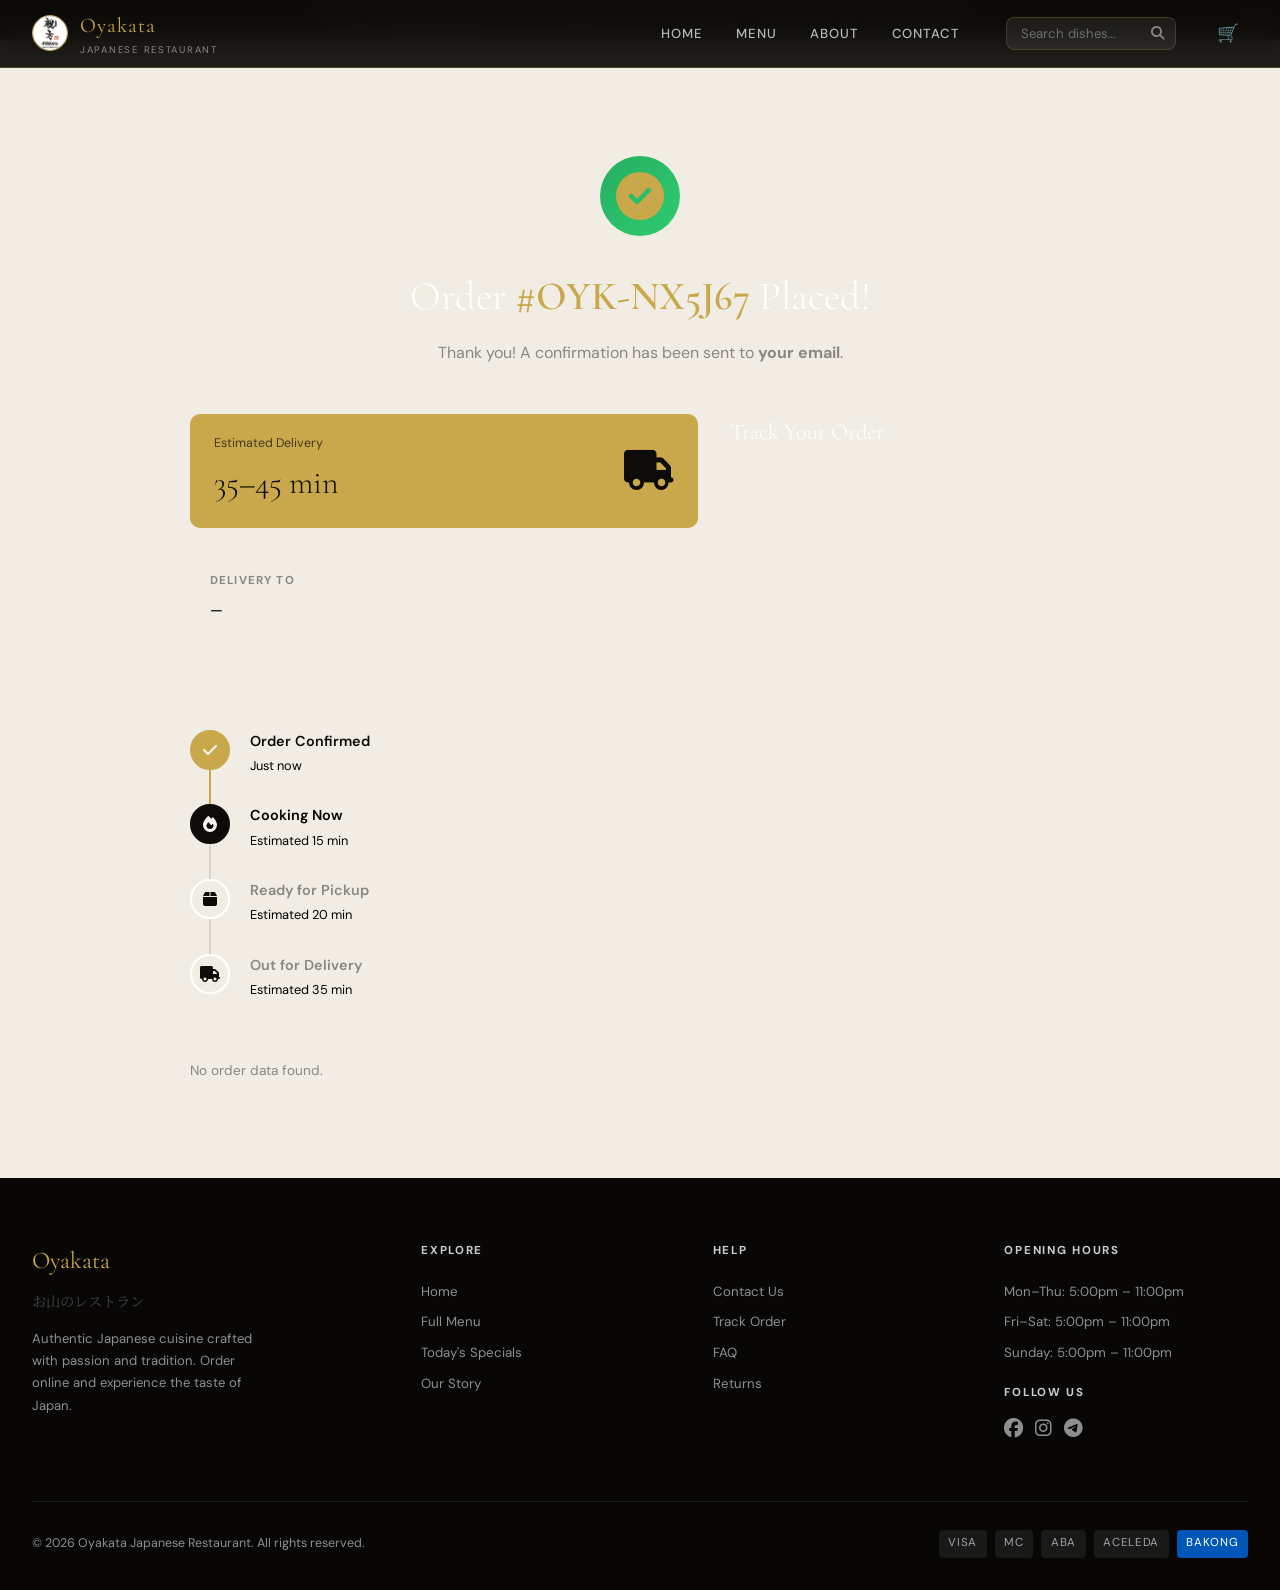
==== confirmation.html @ 1a87f3b5 "Add files via upload" ====
<!DOCTYPE html>
<html lang="en">
<head>
  <meta charset="UTF-8">
  <meta name="viewport" content="width=device-width, initial-scale=1.0">
  <title>Order Confirmed — Oyakata</title>
  <link rel="stylesheet" href="style.css">
  <link rel="stylesheet" href="https://cdnjs.cloudflare.com/ajax/libs/font-awesome/6.5.2/css/all.min.css" integrity="sha512-SnH5WK+bZxgPHs44uWIX+LLJAJ9/2PkPKZ5QiAj6Ta86w+fsb2TkcmfRyVX3pBnMFcV7oQPJkl9QevSCWr3W6A==" crossorigin="anonymous" referrerpolicy="no-referrer" />
  <style>
    .summary-title { font-family: var(--font-disp);color:black; font-size: 1.2rem; font-weight: 400; margin-bottom: 1.25rem; }
    .summary-item { display: flex; color:black; justify-content: space-between; font-size: 0.87rem; margin-bottom: 0.6rem; }
    .summary-divider { border: none; border-top: 1px solid rgba(0,0,0,0.07); margin: 0.75rem 0; }
    .summary-row { display: flex; justify-content: space-between; font-size: 0.85rem; color: var(--mist); margin-bottom: 0.4rem; }
    .summary-total { display: flex; justify-content: space-between; font-size: 1rem; font-weight: 700; color: var(--ink); padding-top: 0.55rem; border-top: 1px solid rgba(0,0,0,0.07); margin-top: 0.4rem; }
    #order-items .order-summary { background: #fff; border-radius: var(--radius); border: 1px solid rgba(0,0,0,0.07); padding: 1.75rem; }
    .confirmation-page {
      padding: calc(var(--nav-h) + 3rem) 0 6rem;
      min-height: 100vh;
      background: var(--cream);
    }
    .tracking-steps {
      display: flex; flex-direction: column; gap: 0;
      margin: 2rem 0;
    }
    .track-step {
      display: flex; align-items: flex-start; gap: 1.25rem;
      padding-bottom: 1.75rem;
      position: relative;
    }
    .track-step:not(:last-child)::before {
      content: '';
      position: absolute; left: 19px; top: 40px;
      width: 2px; height: calc(100% - 20px);
      background: rgba(0,0,0,0.1);
    }
    .track-step.done::before { background: var(--gold); }
    .track-dot {
      width: 40px; height: 40px; flex-shrink: 0;
      border-radius: 50%;
      background: var(--cream);
      border: 2px solid rgb(255, 255, 255);
      display: flex; align-items: center; justify-content: center;
      font-size: 1rem;
      position: relative; z-index: 1;
    }
    .track-step.done .track-dot { background: var(--gold); border-color: var(--gold); }
    .track-step.active .track-dot { background: var(--ink); border-color: var(--ink); animation: trackPulse 1.5s ease-in-out infinite; }
    @keyframes trackPulse { 0%,100%{ box-shadow:0 0 0 0 rgba(13,11,8,0.3)} 50%{box-shadow:0 0 0 10px rgba(13,11,8,0)} }
    .track-info h4 { font-size: 0.9rem; color:black; font-weight: 600; margin-bottom: 0.2rem; }
    .track-info p { font-size: 0.8rem; color: black; }
    .track-step.done .track-info h4 { color: var(--ink); }
    .track-step:not(.done):not(.active) .track-info h4 { color: var(--mist); }
    .eta-bar {
      background: var(--gold);
      color: var(--ink);
      border-radius: 10px;
      padding: 1.25rem 1.5rem;
      display: flex; align-items: center; justify-content: space-between;
      margin-bottom: 1.5rem;
      font-weight: 600;
    }
    .eta-label { font-size: 0.78rem; opacity: 0.7; font-weight: 400; display: block; margin-bottom: 0.2rem; }
    .eta-time { font-family: var(--font-disp); font-size: 2rem; font-weight: 300; }
    .eta-icon { font-size: 2.5rem; }

    .confirmation-layout { display: grid; grid-template-columns: 1fr 360px; gap: 2rem; align-items: start; max-width: 900px; margin: 0 auto; }
    @media(max-width:768px){ .confirmation-layout{ grid-template-columns:1fr; } }
  </style>
</head>
<body class="page-enter">
<div id="cart-slot"></div>
<div class="page-wrapper">
<div id="alert-slot"></div>
<div id="nav-slot"></div>

<main class="confirmation-page">
  <div class="container">
    <div style="max-width:900px;margin:0 auto">
      
      <div style="text-align:center;margin-bottom:3rem">
        <div class="confirm-icon"><i class="fa-solid fa-check-circle" style="color: var(--gold); font-size: 3rem;"></i></div>
        <h1 class="confirm-title">Order <span class="confirm-num" id="order-num">#OYK-XXXXXX</span> Placed!</h1>
        <p style="color:var(--mist);max-width:420px;margin:.75rem auto 0">Thank you! A confirmation has been sent to <strong id="order-email">your email</strong>.</p>
      </div>

      <div class="confirmation-layout">
        
        <div>
          
          <div class="eta-bar">
            <div>
              <span class="eta-label">Estimated Delivery</span>
              <div class="eta-time" id="eta-time">35–45 min</div>
            </div>
            <div class="eta-icon"><i class="fa-solid fa-truck" style="color: var(--ink);"></i></div>
          </div>


            <div class="confirm-box" style="color:black; margin-bottom:1.5rem">
              <h5>Delivery To</h5>
              <p id="conf-name">Loading…</p>
            </div>
          </div>

          
          <h3 style="font-family:var(--font-disp);font-size:1.4rem;font-weight:300;margin-bottom:1rem">Track Your Order</h3>
          <div class="tracking-steps">
            <div class="track-step done">
              <div class="track-dot"><i class="fa-solid fa-check" style="color: var(--paper);"></i></div>
              <div class="track-info">
                <h4>Order Confirmed</h4>
                <p>Just now</p>
              </div>
            </div>
            <div class="track-step active">
              <div class="track-dot"><i class="fa-solid fa-fire" style="color: var(--paper);"></i></div>
              <div class="track-info">
                <h4>Cooking Now</h4>
                <p>Estimated 15 min</p>
              </div>
            </div>
            <div class="track-step">
              <div class="track-dot"><i class="fa-solid fa-box" style="color: var(--ink);"></i></div>
              <div class="track-info">
                <h4>Ready for Pickup</h4>
                <p>Estimated 20 min</p>
              </div>
            </div>
            <div class="track-step">
              <div class="track-dot"><i class="fa-solid fa-truck" style="color: var(--ink);"></i></div>
              <div class="track-info">
                <h4>Out for Delivery</h4>
                <p>Estimated 35 min</p>
              </div>
            </div>
          </div>
        </div>

        
        <div id="order-items"></div>
      </div>
    </div>
  </div>
</main>

<div id="footer-slot"></div>

<script src="layout.js"></script>
<script src="app.js"></script>
<script>
  document.getElementById('alert-slot').innerHTML = renderAlert();
  document.getElementById('nav-slot').innerHTML = renderNav();
  document.getElementById('cart-slot').innerHTML = renderCart();
  document.getElementById('footer-slot').innerHTML = renderFooter();

  // FIX: read real order data from sessionStorage (set by checkout.html)
  const orderData = JSON.parse(sessionStorage.getItem('oyakata_order') || 'null');

  if (orderData) {
    document.getElementById('order-num').textContent = '#' + orderData.id;
    document.getElementById('conf-name').textContent = orderData.name;
    if (orderData.email) {
      document.getElementById('order-email').textContent = orderData.email;
    }
    if (orderData.type === 'pickup') {
      document.getElementById('eta-time').textContent = '20 min';
      const etaIcon = document.querySelector('.eta-icon i');
      if (etaIcon) { etaIcon.className = 'fa-solid fa-bag-shopping'; }
    }

    const cart = orderData.items || [];
    let subtotal = cart.reduce((s, i) => s + i.price * i.qty, 0);
    const tax = subtotal * 0.08;
    const delivery = orderData.type === 'pickup' ? 0 : (subtotal >= 30 ? 0 : 3.99);
    const total = subtotal + tax + delivery;

    document.getElementById('order-items').innerHTML = `
      <div class="order-summary">
        <div class="summary-title">Order Summary</div>
        ${cart.map(item => `
          <div class="summary-item">
            <div>${item.name} <span style="color:var(--mist)">×${item.qty}</span></div>
            <div>$${(item.price * item.qty).toFixed(2)}</div>
          </div>`).join('')}
        <hr class="summary-divider">
        <div class="summary-row"><span>Subtotal</span><span>$${subtotal.toFixed(2)}</span></div>
        <div class="summary-row"><span>Tax (8%)</span><span>$${tax.toFixed(2)}</span></div>
        <div class="summary-row"><span>Delivery</span><span>${delivery === 0 ? '<span style="color:#27ae60">Free</span>' : '$' + delivery.toFixed(2)}</span></div>
        <div class="summary-total"><span>Total</span><span>$${total.toFixed(2)}</span></div>
      </div>
    `;
    
    showToast('Purchase completed! 🎉 Thank you!');
  } else {
    // Fallback if arriving directly without placing an order
    document.getElementById('order-num').textContent = '#OYK-' + Math.random().toString(36).substr(2,6).toUpperCase();
    document.getElementById('conf-name').textContent = '—';
    document.getElementById('order-items').innerHTML = '<p style="color:var(--mist);font-size:.85rem">No order data found.</p>';
  }

  // Tracking animation
  const steps = document.querySelectorAll('.track-step');
  let currentStep = 1;
  const progress = setInterval(() => {
    if (currentStep < steps.length) {
      steps[currentStep - 1].classList.remove('active');
      steps[currentStep - 1].classList.add('done');
      if (steps[currentStep]) steps[currentStep].classList.add('active');
      currentStep++;
    } else {
      clearInterval(progress);
    }
  }, 5000);
</script>
</div>
</body>
</html>
---- style.css ----
@import url('https://fonts.googleapis.com/css2?family=Cormorant+Garamond:ital,wght@0,300;0,400;0,600;1,300;1,400&family=DM+Sans:wght@300;400;500;600&family=Noto+Serif+JP:wght@300;400&display=swap');
:root {
  --ink: #0d0b08;
  --paper: #faf7f2;
  --cream: #f2ede4;
  --gold: #c9a84c;
  --gold-lt: #e8d49a;
  --red: #c0392b;
  --red-dk: #8b1a12;
  --mist: #8a8680;
  --border: rgba(201, 168, 76, 0.25);
  --shadow: 0 8px 40px rgba(13, 11, 8, 0.14);
  --shadow-lg: 0 24px 64px rgba(13, 11, 8, 0.22);
  --radius: 12px;
  --nav-h: 68px;
  --font-disp: 'Cormorant Garamond', serif;
  --font-body: 'DM Sans', sans-serif;
  --font-jp: 'Noto Serif JP', serif;
  --ease: cubic-bezier(0.4, 0, 0.2, 1);
  --ease-out: cubic-bezier(0, 0, 0.2, 1);
}


*,
*::before,
*::after {
  box-sizing: border-box;
  margin: 0;
  padding: 0;
}

html {
  scroll-behavior: smooth;
  margin: 0;
  padding: 0;
}


body {
  font-family: var(--font-body);
  background: #ffff;
  color: white;
  line-height: 1.6;
  -webkit-font-smoothing: antialiased;
}

/* Overflow-x is controlled by a wrapper div instead of html/body,
   because overflow-x: hidden on html or body breaks position:fixed —
   fixed elements become anchored to the scroll container, not the viewport. */
.page-wrapper {
  overflow-x: hidden;
}

img {
  display: block;
  max-width: 100%;
}

a {
  text-decoration: none;
  color: inherit;
}

button {
  cursor: pointer;
  font-family: var(--font-body);
  border: none;
  background: none;
}

input,
select,
textarea {
  font-family: var(--font-body);
}

ul {
  list-style: none;
}


/* page-enter is kept on <body> for class-name compatibility but the animation
   must NOT run on body itself — transform on body makes it the containing block
   for position:fixed elements, anchoring them to the page instead of the viewport.
   The fade-in is applied to .page-wrapper (a child of body) instead. */
.page-enter > .page-wrapper {
  animation: pageFadeIn 0.45s var(--ease-out) both;
}

@keyframes pageFadeIn {
  from {
    opacity: 0;
    transform: translateY(18px);
  }

  to {
    opacity: 1;
    transform: none;
  }
}


.nav {
  position: fixed;
  top: 0 !important;   
  left: 0;
  right: 0;
  margin-top: 0;       
  height: var(--nav-h);
  background: rgba(13, 11, 8, 0.92);
  backdrop-filter: blur(12px);
  -webkit-backdrop-filter: blur(12px);
  border-bottom: 1px solid var(--border);
  z-index: 1000;
  display: flex;
  align-items: center;
}


.nav-inner {
  width: 100%;
  max-width: 1280px;
  margin: 0 auto;
  padding: 0 2rem;
  display: flex;
  align-items: center;
  gap: 2rem;
}

.nav-logo {
  display: flex;
  align-items: center;
  gap: 0.75rem;
  flex-shrink: 0;
}

.nav-logo img {
  height: 36px;
  width: 36px;
  object-fit: cover;
  border-radius: 50%;
  border: 1px solid var(--gold);
}

.nav-logo-text {
  font-family: var(--font-disp);
  font-size: 1.3rem;
  color: var(--gold);
  letter-spacing: 0.05em;
}

.nav-logo-sub {
  font-size: 0.6rem;
  color: var(--mist);
  letter-spacing: 0.18em;
  text-transform: uppercase;
  display: block;
}

.nav-links {
  display: flex;
  align-items: center;
  gap: 0.25rem;
  margin-left: auto;
}

.nav-link {
  padding: 0.5rem 0.9rem;
  color: rgba(255, 255, 255, 0.7);
  font-size: 0.82rem;
  letter-spacing: 0.08em;
  text-transform: uppercase;
  font-weight: 500;
  border-radius: 6px;
  transition: color 0.2s, background 0.2s;
  position: relative;
}

.nav-link:hover,
.nav-link.active {
  color: var(--gold);
  background: rgba(201, 168, 76, 0.08);
}

.nav-link.active::after {
  content: '';
  position: absolute;
  bottom: 4px;
  left: 50%;
  transform: translateX(-50%);
  width: 4px;
  height: 4px;
  background: var(--gold);
  border-radius: 50%;
}


.nav-search {
  position: relative;
  display: flex;
  align-items: center;
}

.nav-search input {
  background: rgba(255, 255, 255, 0.07);
  border: 1px solid rgba(201, 168, 76, 0.2);
  border-radius: 8px;
  color: #fff;
  padding: 0.45rem 2.2rem 0.45rem 0.9rem;
  font-size: 0.82rem;
  width: 170px;
  outline: none;
  transition: border-color 0.2s, width 0.3s var(--ease), background 0.2s;
}

.nav-search input::placeholder {
  color: rgba(255, 255, 255, 0.35);
}

.nav-search input:focus {
  border-color: var(--gold);
  background: rgba(255, 255, 255, 0.10);
  width: 220px;
}

.nav-search-icon {
  position: absolute;
  right: 0.7rem;
  color: var(--mist);
  pointer-events: none;
  font-size: 0.85rem;
}


.nav-cart {
  position: relative;
  width: 40px;
  height: 40px;
  display: flex;
  align-items: center;
  justify-content: center;
  border-radius: 8px;
  color: rgba(255, 255, 255, 0.8);
  font-size: 1.1rem;
  transition: color 0.2s, background 0.2s;
}

.nav-cart:hover {
  color: var(--gold);
  background: rgba(201, 168, 76, 0.08);
}

.cart-badge {
  position: absolute;
  top: 4px;
  right: 4px;
  background: var(--red);
  color: #fff;
  font-size: 0.6rem;
  font-weight: 700;
  width: 16px;
  height: 16px;
  border-radius: 50%;
  display: flex;
  align-items: center;
  justify-content: center;
  opacity: 0;
  transform: scale(0);
  transition: opacity 0.2s, transform 0.2s;
}

.cart-badge.visible {
  opacity: 1;
  transform: scale(1);
}


.nav-hamburger {
  display: none;
  flex-direction: column;
  gap: 5px;
  width: 28px;
  padding: 4px;
}

.nav-hamburger span {
  display: block;
  height: 2px;
  background: rgba(255, 255, 255, 0.8);
  border-radius: 2px;
  transition: transform 0.3s, opacity 0.3s;
}


.mobile-nav {
  position: fixed;
  top: var(--nav-h);
  right: 0;
  bottom: 0;
  width: 260px;
  background: rgba(13, 11, 8, 0.97);
  backdrop-filter: blur(12px);
  z-index: 999;
  transform: translateX(100%);
  transition: transform 0.4s var(--ease);
  padding: 2rem;
  display: none;
  flex-direction: column;
  gap: 0.5rem;
}

.mobile-nav.open {
  transform: translateX(0);
}

.mobile-nav-link {
  display: block;
  padding: 1rem 0.5rem;
  color: rgba(255, 255, 255, 0.75);
  font-size: 1.2rem;
  border-bottom: 1px solid var(--border);
  transition: color 0.2s;
}

.mobile-nav-link:hover {
  color: var(--gold);
}


#toast-container {
  position: fixed !important;
  bottom: 20px !important;
  right: 20px !important;
  z-index: 10000 !important;
  display: flex !important;
  flex-direction: column-reverse !important;
  gap: 12px !important;
  pointer-events: none !important;
  font-family: var(--font-body) !important;
}

.toast {
  background: var(--ink);
  color: #fff;
  padding: 12px 16px;
  padding-right: 8px;
  border-radius: 8px;
  border-left: 4px solid var(--gold);
  font-size: 14px;
  box-shadow: 0 12px 48px rgba(13, 11, 8, 0.35);
  animation: toastIn 0.35s var(--ease-out) both;
  max-width: 320px;
  min-width: 240px;
  display: flex !important;
  align-items: center !important;
  justify-content: space-between !important;
  gap: 12px !important;
  pointer-events: auto !important;
  word-break: break-word;
}

.toast-content {
  flex: 1;
  line-height: 1.4;
}

.toast-close {
  background: none;
  border: none;
  color: #fff;
  font-size: 1.1rem;
  cursor: pointer;
  padding: 0.25rem;
  display: flex;
  align-items: center;
  justify-content: center;
  min-width: 24px;
  height: 24px;
  border-radius: 4px;
  transition: background 0.2s;
  flex-shrink: 0;
}

.toast-close:hover {
  background: rgba(255, 255, 255, 0.1);
}

.toast.error {
  border-left-color: var(--red);
}

@keyframes toastIn {
  from {
    opacity: 0;
    transform: translateX(40px);
  }

  to {
    opacity: 1;
    transform: translateX(0);
  }
}

@keyframes toastOut {
  to {
    opacity: 0;
    transform: translateX(40px);
  }
}

@media (max-width: 640px) {
  #toast-container {
    bottom: 16px !important;
    right: 16px !important;
    left: 16px !important;
  }

  .toast {
    max-width: 100% !important;
    min-width: auto !important;
    font-size: 13px;
    padding: 10px 12px;
    padding-right: 6px;
  }
}


.hero {
  position: relative;
  height: 88vh;
  min-height: 560px;
  display: flex;
  align-items: center;
  justify-content: center;
  overflow: hidden;
}

.hero-slides {
  position: absolute;
  inset: 0;
}

.hero-slide {
  position: absolute;
  inset: 0;
  background-size: cover;
  background-position: center;
  opacity: 0;
  transition: opacity 1s var(--ease);
}

.hero-slide.active {
  opacity: 1;
}

.hero-overlay {
  position: absolute;
  inset: 0;
  background: linear-gradient(135deg, rgba(13, 11, 8, 0.72) 0%, rgba(13, 11, 8, 0.32) 60%, rgba(13, 11, 8, 0.55) 100%);
}

.hero-content {
  position: relative;
  z-index: 2;
  text-align: center;
  color: #fff;
  max-width: 720px;
  padding: 0 2rem;
}

.hero-label {
  display: inline-flex;
  align-items: center;
  gap: 0.6rem;
  font-size: 0.72rem;
  letter-spacing: 0.22em;
  text-transform: uppercase;
  color: var(--gold-lt);
  margin-bottom: 1.25rem;
  opacity: 0;
  animation: heroUp 0.7s 0.3s var(--ease-out) both;
}

.hero-label::before,
.hero-label::after {
  content: '';
  width: 32px;
  height: 1px;
  background: var(--gold);
  opacity: 0.6;
}

.hero-title {
  font-family: var(--font-disp);
  font-size: clamp(2.8rem, 6vw, 5.5rem);
  font-weight: 300;
  line-height: 1.08;
  margin-bottom: 1.25rem;
  opacity: 0;
  animation: heroUp 0.7s 0.5s var(--ease-out) both;
}

.hero-title em {
  font-style: italic;
  color: var(--gold-lt);
}

.hero-sub {
  font-size: 1rem;
  color: rgba(255, 255, 255, 0.72);
  max-width: 480px;
  margin: 0 auto 2.5rem;
  opacity: 0;
  animation: heroUp 0.7s 0.7s var(--ease-out) both;
}

.hero-ctas {
  display: flex;
  gap: 1rem;
  justify-content: center;
  flex-wrap: wrap;
  opacity: 0;
  animation: heroUp 0.7s 0.9s var(--ease-out) both;
}

@keyframes heroUp {
  from {
    opacity: 0;
    transform: translateY(24px);
  }

  to {
    opacity: 1;
    transform: translateY(0);
  }
}

.hero-nav {
  position: absolute;
  bottom: 2.5rem;
  left: 50%;
  transform: translateX(-50%);
  display: flex;
  gap: 0.5rem;
  z-index: 3;
}

.hero-dot {
  width: 8px;
  height: 8px;
  border-radius: 50%;
  background: rgba(255, 255, 255, 0.35);
  border: none;
  cursor: pointer;
  transition: background 0.3s, transform 0.3s;
}

.hero-dot.active {
  background: var(--gold);
  transform: scale(1.3);
}

.hero-arrow {
  position: absolute;
  top: 50%;
  transform: translateY(-50%);
  z-index: 3;
  width: 48px;
  height: 48px;
  border-radius: 50%;
  background: rgba(13, 11, 8, 0.55);
  border: 1px solid var(--border);
  color: #fff;
  font-size: 1.1rem;
  display: flex;
  align-items: center;
  justify-content: center;
  transition: background 0.2s, border-color 0.2s;
}

.hero-arrow:hover {
  background: rgba(201, 168, 76, 0.3);
  border-color: var(--gold);
}

.hero-arrow.prev {
  left: 2rem;
}

.hero-arrow.next {
  right: 2rem;
}


.btn {
  display: inline-flex;
  align-items: center;
  gap: 0.5rem;
  padding: 0.85rem 2rem;
  border-radius: 8px;
  font-size: 0.82rem;
  font-weight: 600;
  letter-spacing: 0.08em;
  text-transform: uppercase;
  transition: all 0.25s var(--ease);
  position: relative;
  overflow: hidden;
}

.btn::after {
  content: '';
  position: absolute;
  inset: 0;
  background: rgba(255, 255, 255, 0.08);
  opacity: 0;
  transition: opacity 0.2s;
}

.btn:hover::after {
  opacity: 1;
}

.btn:active {
  transform: scale(0.97);
}

.btn-primary {
  background: var(--gold);
  color: var(--ink);
}

.btn-primary:hover {
  background: var(--gold-lt);
  box-shadow: 0 0 28px rgba(201, 168, 76, 0.4);
}

.btn-outline {
  background: transparent;
  color: #fff;
  border: 1px solid rgba(255, 255, 255, 0.6);
}

.btn-outline:hover {
  border-color: var(--gold);
  color: var(--gold);
}

.btn-dark {
  background: var(--ink);
  color: var(--gold);
  border: 1px solid var(--border);
}

.btn-dark:hover {
  background: #1a1813;
  box-shadow: var(--shadow);
}

.btn-clear {
  background: transparent;
  color: var(--mist);
  border: 1px solid rgba(0,0,0,0.12);
}
.btn-clear:hover {
  background: rgba(192,57,43,0.07);
  color: var(--red);
  border-color: var(--red);
}

.btn-sm {
  padding: 0.55rem 1.1rem;
  font-size: 0.75rem;
}

.btn-full {
  display: block !important;
  width: 100%;
  text-align: center;
  padding: 1rem !important;
}


.section {
  padding: 6rem 0;
}

.section-sm {
  padding: 3.5rem 0;
}

.container {
  max-width: 1280px;
  margin: 0 auto;
  padding: 0 2rem;
}

.section-header {
  text-align: center;
  margin-bottom: 3.5rem;
}

.section-label {
  display: inline-flex;
  align-items: center;
  gap: 0.6rem;
  font-size: 0.7rem;
  letter-spacing: 0.22em;
  text-transform: uppercase;
  color: var(--gold);
  margin-bottom: 0.75rem;
}

.section-label::before,
.section-label::after {
  content: '';
  width: 24px;
  height: 1px;
  background: var(--gold);
  opacity: 0.5;
}

.section-title {
  font-family: var(--font-disp);
  font-size: clamp(2rem, 4vw, 3rem);
  font-weight: 300;
  line-height: 1.15;
  color: var(--ink);
}

.section-sub {
  color: var(--mist);
  margin-top: 0.75rem;
  max-width: 480px;
  margin-left: auto;
  margin-right: auto;
  font-size: 0.95rem;
}


.section-dark {
  background: var(--ink);
}

.section-dark .section-title {
  color: var(--paper);
}

.section-dark .section-sub {
  color: rgba(255, 255, 255, 0.5);
}

.section-dark .section-label {
  color: var(--gold);
}


.section-cream {
  background: var(--cream);
}


.product-filters {
  display: flex;
  align-items: center;
  gap: 0.5rem;
  flex-wrap: wrap;
  justify-content: center;
  margin-bottom: 3rem;
}

.filter-btn {
  padding: 0.55rem 1.25rem;
  border-radius: 100px;
  font-size: 0.8rem;
  font-weight: 500;
  letter-spacing: 0.04em;
  background: var(--cream);
  color: var(--mist);
  border: 1px solid transparent;
  transition: all 0.2s;
}

.filter-btn:hover {
  color: var(--ink);
  border-color: var(--border);
}

.filter-btn.active {
  background: var(--ink);
  color: var(--gold);
  border-color: var(--ink);
}

.product-grid {
  display: grid;
  grid-template-columns: repeat(auto-fill, minmax(272px, 1fr));
  gap: 1.75rem;
}

.product-card {
  background: #fff;
  border-radius: var(--radius);
  overflow: hidden;
  border: 1px solid rgba(0, 0, 0, 0.06);
  transition: transform 0.3s var(--ease), box-shadow 0.3s;
  position: relative;
  display: flex;
  flex-direction: column;
}

.product-card:hover {
  transform: translateY(-6px);
  box-shadow: var(--shadow-lg);
}

.product-img-wrap {
  position: relative;
  aspect-ratio: 4/3;
  overflow: hidden;
}

.product-img-wrap img {
  width: 100%;
  height: 100%;
  object-fit: cover;
  transition: transform 0.5s var(--ease);
}

.product-card:hover .product-img-wrap img {
  transform: scale(1.07);
}

.product-badge {
  position: absolute;
  top: 0.75rem;
  left: 0.75rem;
  background: var(--red);
  color: #fff;
  font-size: 0.65rem;
  font-weight: 700;
  letter-spacing: 0.08em;
  text-transform: uppercase;
  padding: 0.3rem 0.6rem;
  border-radius: 4px;
}

.product-badge.new {
  background: var(--ink);
}

.product-quick-add {
  position: absolute;
  bottom: 0;
  left: 0;
  right: 0;
  background: rgba(13, 11, 8, 0.88);
  display: flex;
  align-items: center;
  justify-content: center;
  height: 48px;
  opacity: 0;
  transform: translateY(6px);
  transition: opacity 0.25s, transform 0.25s;
  gap: 0.5rem;
  color: var(--gold);
  font-size: 0.8rem;
  font-weight: 600;
  letter-spacing: 0.06em;
}

.product-card:hover .product-quick-add {
  opacity: 1;
  transform: translateY(0);
}

.product-body {
  padding: 1.25rem;
  display: flex;
  flex-direction: column;
  flex: 1;
}

.product-category {
  font-size: 0.68rem;
  letter-spacing: 0.12em;
  text-transform: uppercase;
  color: var(--gold);
  margin-bottom: 0.35rem;
}

.product-name {
  font-family: var(--font-disp);
  color:black;
  font-size: 1.2rem;
  font-weight: 400;
  line-height: 1.3;
  margin-bottom: 0.5rem;
}

.product-desc {
  font-size: 0.82rem;
  color: var(--mist);
  line-height: 1.55;
  margin-bottom: 1rem;
}

.product-footer {
  margin-top: auto;
  display: flex;
  align-items: center;
  justify-content: space-between;
}

.product-price {
  font-size: 1.15rem;
  font-weight: 600;
  color: var(--ink);
}

.product-price .old {
  font-size: 0.82rem;
  color: var(--mist);
  text-decoration: line-through;
  margin-right: 0.35rem;
  font-weight: 400;
}

.add-btn {
  width: 38px;
  height: 38px;
  border-radius: 50%;
  background: var(--ink);
  color: var(--gold);
  display: flex;
  align-items: center;
  justify-content: center;
  font-size: 1.1rem;
  transition: background 0.2s, transform 0.15s;
  flex-shrink: 0;
}

.add-btn:hover {
  background: var(--gold);
  color: var(--ink);
}

.add-btn:active {
  transform: scale(0.9);
}


.cart-backdrop {
  position: fixed;
  inset: 0;
  background: rgba(13, 11, 8, 0.55);
  z-index: 1100;
  opacity: 0;
  pointer-events: none;
  transition: opacity 0.3s;
}

.cart-backdrop.open {
  opacity: 1;
  pointer-events: auto;
}

.cart-panel {
  position: fixed;
  top: 0;
  right: 0;
  bottom: 0;
  width: 420px;
  max-width: 100vw;
  background: var(--paper);
  z-index: 1101;
  transform: translateX(100%);
  transition: transform 0.4s var(--ease);
  display: flex;
  flex-direction: column;
  box-shadow: -8px 0 40px rgba(13, 11, 8, 0.2);
  pointer-events: none;
  visibility: hidden;
}

.cart-panel.open {
  transform: translateX(0);
  pointer-events: auto;
  visibility: visible;
}

.cart-header {
  padding: 1.5rem 1.75rem;
  border-bottom: 1px solid rgba(0, 0, 0, 0.08);
  display: flex;
  align-items: center;
  justify-content: space-between;
  flex-shrink: 0;
}

.cart-title {
  font-family: var(--font-disp);
  color: black;
  font-size: 1.5rem;
  font-weight: 300;
}

.cart-close {
  width: 36px;
  height: 36px;
  border-radius: 50%;
  background: var(--cream);
  display: flex;
  align-items: center;
  justify-content: center;
  font-size: 1rem;
  transition: background 0.2s;
}

.cart-close:hover {
  background: rgba(0, 0, 0, 0.1);
}

.cart-items {
  flex: 1;
  min-height: 0; /* Critical: allows flex child to shrink below its content height */
  overflow-y: auto;
  padding: 1.25rem 1.75rem;
  display: flex;
  flex-direction: column;
  gap: 1.25rem;
}

.cart-empty {
  flex: 1;
  display: flex;
  flex-direction: column;
  align-items: center;
  justify-content: center;
  color: var(--mist);
  gap: 0.75rem;
  font-size: 0.9rem;
}

.cart-empty-icon {
  font-size: 3rem;
  opacity: 0.4;
}

.cart-item {
  display: flex;
  gap: 1rem;
  align-items: flex-start;
  padding-bottom: 1.25rem;
  border-bottom: 1px solid rgba(0, 0, 0, 0.06);
  animation: cartItemIn 0.3s var(--ease-out);
}

@keyframes cartItemIn {
  from {
    opacity: 0;
    transform: translateX(20px);
  }

  to {
    opacity: 1;
    transform: translateX(0);
  }
}

.cart-item-img {
  width: 72px;
  height: 72px;
  border-radius: 8px;
  object-fit: cover;
  flex-shrink: 0;
}

.cart-item-info {
  flex: 1;
  min-width: 0;
}

.cart-item-name {
  font-family: var(--font-disp);
  color: black;
  font-size: 1rem;
  line-height: 1.3;
  margin-bottom: 0.25rem;
}

.cart-item-price {
  font-size: 0.85rem;
  color: var(--mist);
}

.cart-item-controls {
  display: flex;
  align-items: center;
  gap: 0.5rem;
  margin-top: 0.6rem;
}

.qty-btn {
  width: 26px;
  height: 26px;
  border-radius: 6px;
  background: var(--cream);
  font-size: 0.9rem;
  display: flex;
  align-items: center;
  justify-content: center;
  transition: background 0.2s;
}

.qty-btn:hover {
  background: rgba(0, 0, 0, 0.1);
}

.qty-num {
  color: black;
  font-size: 0.88rem;
  font-weight: 600;
  min-width: 20px;
  text-align: center;
}

.cart-item-del {
  margin-left: auto;
  color: var(--mist);
  font-size: 0.85rem;
  transition: color 0.2s;
}

.cart-item-del:hover {
  color: var(--red);
}

.cart-footer {
  padding: 1.25rem 1.75rem 1.5rem;
  border-top: 1px solid rgba(0, 0, 0, 0.08);
  flex-shrink: 0;
  background: var(--paper);
  display: flex;
  flex-direction: column;
  gap: 0.5rem;
  /* Ensure footer never grows beyond its content and stays pinned */
  min-height: 0;
}

.cart-footer .btn-full {
  width: 100%;
  display: block !important;
  /* Override the global btn-full margin-top:auto so buttons stack naturally */
  margin-top: 0 !important;
}

.cart-summary {
  display: flex;
  flex-direction: column;
  gap: 0.6rem;
  margin-bottom: 1.25rem;
}

.cart-row {
  display: flex;
  justify-content: space-between;
  font-size: 0.87rem;
  color: var(--mist);
}

.cart-row.total {
  font-size: 1rem;
  font-weight: 600;
  color: var(--ink);
  padding-top: 0.6rem;
  border-top: 1px solid rgba(0, 0, 0, 0.08);
}


.feature-strip {
  display: grid;
  grid-template-columns: repeat(3, 1fr);
  gap: 1px;
  background: rgba(0, 0, 0, 0.08);
}

.feature-item {
  background: var(--paper);
  padding: 2rem;
  display: flex;
  align-items: flex-start;
  gap: 1rem;
}

.feature-icon {
  font-size: 1.5rem;
  flex-shrink: 0;
  width: 48px;
  height: 48px;
  background: var(--cream);
  border-radius: 10px;
  display: flex;
  align-items: center;
  justify-content: center;
}

.feature-item h4 {
  font-size: 0.9rem;
  font-weight: 600;
  margin-bottom: 0.25rem;
}

.feature-item p {
  font-size: 0.8rem;
  color: var(--mist);
  line-height: 1.5;
}


.footer {
  background: #080706;
  color: rgba(255, 255, 255, 0.55);
  padding: 4rem 0 2rem;
  margin-top: 0;
}

.footer-grid {
  display: grid;
  grid-template-columns: 1.4fr 1fr 1fr 1fr;
  gap: 3rem;
  margin-bottom: 3.5rem;
}

.footer-brand {}

.footer-logo {
  font-family: var(--font-disp);
  font-size: 1.5rem;
  color: var(--gold);
  margin-bottom: 0.5rem;
}

.footer-jp {
  font-family: var(--font-jp);
  font-size: 0.9rem;
  color: rgba(255, 255, 255, 0.25);
  margin-bottom: 1rem;
}

.footer-desc {
  font-size: 0.82rem;
  line-height: 1.7;
  max-width: 240px;
}

.footer-col h5 {
  font-size: 0.72rem;
  letter-spacing: 0.15em;
  text-transform: uppercase;
  color: rgba(255, 255, 255, 0.8);
  margin-bottom: 1.25rem;
}

.footer-links {
  display: flex;
  flex-direction: column;
  gap: 0.6rem;
}

.footer-link {
  font-size: 0.83rem;
  transition: color 0.2s;
}

.footer-link:hover {
  color: var(--gold);
}

.footer-bottom {
  border-top: 1px solid rgba(255, 255, 255, 0.07);
  padding-top: 1.75rem;
  display: flex;
  justify-content: space-between;
  align-items: center;
  flex-wrap: wrap;
  gap: 1rem;
}

.footer-copy {
  font-size: 0.78rem;
}

.footer-payment {
  display: flex;
  gap: 0.5rem;
}

.pay-icon {
  background: rgba(255, 255, 255, 0.07);
  border-radius: 4px;
  padding: 0.3rem 0.6rem;
  font-size: 0.72rem;
  color: rgba(255, 255, 255, 0.6);
  letter-spacing: 0.06em;
}


.checkout-layout {
  display: grid;
  grid-template-columns: 1fr 380px;
  gap: 2.5rem;
  align-items: flex-start;
}

.form-section {
  background: #fff;
  border-radius: var(--radius);
  border: 1px solid rgba(0, 0, 0, 0.07);
  padding: 2rem;
  margin-bottom: 1.5rem;
}

.form-section-title {
  font-family: var(--font-disp);
  font-size: 1.25rem;
  font-weight: 400;
  margin-bottom: 1.5rem;
  padding-bottom: 1rem;
  border-bottom: 1px solid rgba(0, 0, 0, 0.07);
  display: flex;
  align-items: center;
  gap: 0.5rem;
}

.form-grid {
  display: grid;
  gap: 1.1rem;
}

.form-grid-2 {
  grid-template-columns: 1fr 1fr;
}

.form-group {
  display: flex;
  flex-direction: column;
  gap: 0.4rem;
}

.form-label {
  font-size: 0.78rem;
  font-weight: 600;
  letter-spacing: 0.04em;
  color: var(--ink);
}

.form-input {
  padding: 0.75rem 1rem;
  border: 1.5px solid rgba(0, 0, 0, 0.12);
  border-radius: 8px;
  font-size: 0.9rem;
  color: var(--ink);
  background: var(--paper);
  outline: none;
  transition: border-color 0.2s, box-shadow 0.2s;
}

.form-input:focus {
  border-color: var(--gold);
  box-shadow: 0 0 0 3px rgba(201, 168, 76, 0.15);
}

.form-input.error {
  border-color: var(--red);
}

.form-error {
  font-size: 0.74rem;
  color: var(--red);
  margin-top: 0.2rem;
  display: none;
}

.form-error.visible {
  display: block;
}

.form-select {
  appearance: none;
  background-image: url("data:image/svg+xml,%3Csvg xmlns='http://www.w3.org/2000/svg' viewBox='0 0 20 20'%3E%3Cpath fill='%238a8680' d='M5 8l5 5 5-5z'/%3E%3C/svg%3E");
  background-repeat: no-repeat;
  background-position: right 0.75rem center;
  background-size: 20px;
  padding-right: 2.5rem;
}


.card-icons {
  display: flex;
  gap: 0.4rem;
  margin-bottom: 0.5rem;
}

.card-icon {
  font-size: 0.72rem;
  background: var(--cream);
  border-radius: 4px;
  padding: 0.25rem 0.5rem;
  color: var(--mist);
}

.card-row {
  display: grid;
  grid-template-columns: 1fr 1fr;
  gap: 1rem;
}


.order-summary {
  background: #fff;
  border-radius: var(--radius);
  border: 1px solid rgba(0, 0, 0, 0.07);
  padding: 1.75rem;
  position: sticky;
  top: calc(var(--nav-h) + 1rem);
}

.order-summary-title {
  font-family: var(--font-disp);
  font-size: 1.2rem;
  font-weight: 400;
  margin-bottom: 1.25rem;
}

.order-items {
  display: flex;
  flex-direction: column;
  gap: 1rem;
  margin-bottom: 1.25rem;
}

.order-item {
  display: flex;
  gap: 0.85rem;
  align-items: center;
}

.order-item-img {
  width: 56px;
  height: 56px;
  border-radius: 8px;
  object-fit: cover;
}

.order-item-info {
  flex: 1;
  min-width: 0;
}

.order-item-name {
  font-size: 0.87rem;
  font-weight: 500;
}

.order-item-qty {
  font-size: 0.77rem;
  color: var(--mist);
}

.order-item-price {
  font-size: 0.9rem;
  font-weight: 600;
}

.order-divider {
  border: none;
  border-top: 1px solid rgba(0, 0, 0, 0.07);
  margin: 1rem 0;
}

.order-totals {
  display: flex;
  flex-direction: column;
  gap: 0.55rem;
}

.order-row {
  display: flex;
  justify-content: space-between;
  font-size: 0.85rem;
  color: var(--mist);
}

.order-row.grand {
  font-size: 1rem;
  font-weight: 700;
  color: var(--ink);
  padding-top: 0.55rem;
  border-top: 1px solid rgba(0, 0, 0, 0.07);
}

.promo-row {
  display: flex;
  gap: 0.5rem;
  margin: 1rem 0;
}

.promo-input {
  flex: 1;
  padding: 0.6rem 0.8rem;
  border: 1.5px solid rgba(0, 0, 0, 0.12);
  border-radius: 8px;
  font-size: 0.83rem;
  outline: none;
  transition: border-color 0.2s;
}

.promo-input:focus {
  border-color: var(--gold);
}

.promo-btn {
  padding: 0.6rem 1rem;
  background: var(--ink);
  color: var(--gold);
  border-radius: 8px;
  font-size: 0.78rem;
  font-weight: 600;
  letter-spacing: 0.05em;
  transition: background 0.2s;
}

.promo-btn:hover {
  background: #222;
}


.checkout-steps {
  display: flex;
  align-items: center;
  gap: 0;
  margin-bottom: 2.5rem;
}

.step {
  display: flex;
  align-items: center;
  gap: 0.5rem;
  font-size: 0.8rem;
  color: var(--mist);
  flex-shrink: 0;
}

.step.active {
  color: var(--ink);
  font-weight: 600;
}

.step.done {
  color: var(--gold);
}

.step-num {
  width: 28px;
  height: 28px;
  border-radius: 50%;
  background: var(--cream);
  display: flex;
  align-items: center;
  justify-content: center;
  font-size: 0.75rem;
  font-weight: 700;
}

.step.active .step-num {
  background: var(--ink);
  color: var(--gold);
}

.step.done .step-num {
  background: var(--gold);
  color: var(--ink);
}

.step-line {
  flex: 1;
  height: 1px;
  background: rgba(0, 0, 0, 0.1);
  margin: 0 0.75rem;
}

.pay-methods {
  display: flex;
  gap: 0.75rem;
  flex-wrap: wrap;
  margin-bottom: 1.5rem;
}

.pay-method {
  flex: 1;
  min-width: 100px;
  padding: 0.85rem 1rem;
  border: 1.5px solid rgba(0, 0, 0, 0.1);
  border-radius: 10px;
  text-align: center;
  cursor: pointer;
  transition: border-color 0.2s, background 0.2s;
  font-size: 0.82rem;
}

.pay-method.selected {
  border-color: var(--gold);
  background: rgba(201, 168, 76, 0.06);
}

.pay-method-icon {
  font-size: 1.4rem;
  margin-bottom: 0.3rem;
}


.security-note {
  display: flex;
  align-items: center;
  gap: 0.5rem;
  font-size: 0.75rem;
  color: var(--mist);
  margin-top: 1rem;
}

.security-note svg {
  color: #2ecc71;
}

.confirm-hero {
  text-align: center;
  padding: 5rem 2rem;
  max-width: 560px;
  margin: 0 auto;
}

.confirm-icon {
  width: 80px;
  height: 80px;
  background: linear-gradient(135deg, #27ae60, #2ecc71);
  border-radius: 50%;
  display: flex;
  align-items: center;
  justify-content: center;
  font-size: 2rem;
  color: #fff;
  margin: 0 auto 1.75rem;
  animation: popIn 0.5s 0.2s var(--ease-out) both;
}

@keyframes popIn {
  from {
    transform: scale(0.3);
    opacity: 0;
  }

  60% {
    transform: scale(1.15);
  }

  to {
    transform: scale(1);
    opacity: 1;
  }
}

.confirm-title {
  font-family: var(--font-disp);
  font-size: 2.5rem;
  font-weight: 300;
  margin-bottom: 0.75rem;
}

.confirm-num {
  color: var(--gold);
  font-weight: 600;
}

.confirm-detail {
  display: grid;
  grid-template-columns: 1fr 1fr;
  gap: 1rem;
  margin: 2.5rem 0;
  text-align: left;
}

.confirm-box {
  background: var(--cream);
  border-radius: 10px;
  padding: 1.25rem;
}

.confirm-box h5 {
  font-size: 0.72rem;
  letter-spacing: 0.1em;
  text-transform: uppercase;
  color: var(--mist);
  margin-bottom: 0.5rem;
}

.confirm-box p {
  font-size: 0.9rem;
  font-weight: 500;
}

.auth-page {
  min-height: 100vh;
  display: flex;
  align-items: center;
  justify-content: center;
  padding: var(--nav-h) 1rem 1rem;
  background: var(--cream);
}

.auth-card {
  background: #fff;
  border-radius: 16px;
  padding: 2.5rem;
  width: 100%;
  max-width: 440px;
  box-shadow: var(--shadow-lg);
  animation: pageFadeIn 0.4s var(--ease-out);
}

.auth-header {
  text-align: center;
  margin-bottom: 2rem;
}

.auth-logo {
  font-family: var(--font-disp);
  font-size: 1.6rem;
  color: var(--gold);
  margin-bottom: 0.25rem;
}

.auth-sub {
  font-size: 0.85rem;
  color: var(--mist);
}

.auth-title {
  font-family: var(--font-disp);
  font-size: 1.6rem;
  font-weight: 300;
  margin-bottom: 0.25rem;
}

.auth-divider {
  display: flex;
  align-items: center;
  gap: 1rem;
  margin: 1.5rem 0;
  font-size: 0.78rem;
  color: var(--mist);
}

.auth-divider::before,
.auth-divider::after {
  content: '';
  flex: 1;
  height: 1px;
  background: rgba(0, 0, 0, 0.1);
}

.auth-switch {
  text-align: center;
  font-size: 0.83rem;
  color: var(--mist);
  margin-top: 1.25rem;
}

.auth-switch a {
  color: var(--gold);
  font-weight: 500;
}

.social-btn {
  width: 100%;
  padding: 0.75rem;
  border: 1.5px solid rgba(0, 0, 0, 0.1);
  border-radius: 8px;
  font-size: 0.85rem;
  font-weight: 500;
  display: flex;
  align-items: center;
  justify-content: center;
  gap: 0.6rem;
  margin-bottom: 0.75rem;
  transition: background 0.2s, border-color 0.2s;
}

.social-btn:hover {
  background: var(--cream);
  border-color: rgba(0, 0, 0, 0.2);
}

.password-toggle {
  position: relative;
}

.password-toggle .toggle-icon {
  position: absolute;
  right: 0.85rem;
  top: 50%;
  transform: translateY(-50%);
  color: var(--mist);
  cursor: pointer;
  font-size: 0.9rem;
  transition: color 0.2s;
}

.password-toggle .toggle-icon:hover {
  color: var(--ink);
}

.strength-bar {
  height: 4px;
  border-radius: 2px;
  background: var(--cream);
  margin-top: 0.4rem;
  overflow: hidden;
}

.strength-fill {
  height: 100%;
  border-radius: 2px;
  transition: width 0.3s, background 0.3s;
}



.marquee-wrap {
  background: var(--gold);
  overflow: hidden;
  padding: 0.75rem 0;
}

.marquee-track {
  display: flex;
  gap: 3rem;
  animation: marquee 24s linear infinite;
  width: max-content;
}

.marquee-track span {
  font-size: 0.75rem;
  font-weight: 700;
  letter-spacing: 0.12em;
  text-transform: uppercase;
  color: var(--ink);
  white-space: nowrap;
}

@keyframes marquee {
  from {
    transform: translateX(0);
  }

  to {
    transform: translateX(-50%);
  }
}


.testimonials {
  display: grid;
  grid-template-columns: repeat(3, 1fr);
  gap: 1.5rem;
}

.testimonial {
  background: #fff;
  border-radius: var(--radius);
  padding: 1.75rem;
  border: 1px solid rgba(0, 0, 0, 0.06);
}

.stars {
  color: var(--gold);
  letter-spacing: 2px;
  font-size: 0.85rem;
  margin-bottom: 0.75rem;
}

.testimonial q {
  font-family: var(--font-disp);
  font-size: 1rem;
  font-style: italic;
  line-height: 1.6;
  color: var(--ink);
}

.testimonial-author {
  margin-top: 1.1rem;
  font-size: 0.78rem;
  color: var(--mist);
  font-weight: 500;
}


.reveal {
  opacity: 0;
  transform: translateY(28px);
  transition: opacity 0.65s var(--ease-out), transform 0.65s var(--ease-out);
}

.reveal.visible {
  opacity: 1;
  transform: translateY(0);
}

.reveal-delay-1 {
  transition-delay: 0.1s;
}

.reveal-delay-2 {
  transition-delay: 0.2s;
}

.reveal-delay-3 {
  transition-delay: 0.3s;
}

.reveal-delay-4 {
  transition-delay: 0.4s;
}


.text-gold {
  color: var(--gold);
}

.text-mist {
  color: var(--mist);
}

.text-center {
  text-align: center;
}

.mt-1 {
  margin-top: 0.5rem;
}

.mt-2 {
  margin-top: 1rem;
}

.mt-3 {
  margin-top: 1.5rem;
}

.hidden {
  display: none !important;
}

.sr-only {
  position: absolute;
  width: 1px;
  height: 1px;
  overflow: hidden;
  clip: rect(0, 0, 0, 0);
}


@media (max-width: 1024px) {
  .footer-grid {
    grid-template-columns: 1fr 1fr;
    gap: 2rem;
  }

  .checkout-layout {
    grid-template-columns: 1fr;
  }

  .order-summary {
    position: static;
  }

  .feature-strip {
    grid-template-columns: 1fr;
  }

  .testimonials {
    grid-template-columns: 1fr 1fr;
  }
}

@media (max-width: 768px) {

  .nav-links,
  .nav-search {
    display: none;
  }

  .nav-hamburger {
    display: flex;
  }

  .mobile-nav {
    display: flex;
  }

  :root {
    --nav-h: 60px;
  }

  .product-grid {
    grid-template-columns: repeat(auto-fill, minmax(220px, 1fr));
    gap: 1.25rem;
  }

  .hero {
    height: 70vh;
  }

  .section {
    padding: 4rem 0;
  }

  .testimonials {
    grid-template-columns: 1fr;
  }

  .checkout-steps {
    gap: 0;
    font-size: 0.72rem;
  }

  .form-grid-2 {
    grid-template-columns: 1fr;
  }

  .confirm-detail {
    grid-template-columns: 1fr;
  }
}

@media (max-width: 480px) {
  .container {
    padding: 0 1rem;
  }

  .product-grid {
    grid-template-columns: 1fr 1fr;
    gap: 0.75rem;
  }

  .cart-panel {
    width: 100vw;
  }

  .hero-arrow {
    display: none;
  }

  .footer-grid {
    grid-template-columns: 1fr;
    gap: 2rem;
  }
}

/* ── Cart icon pulse animation (used by pulseCartIcon in app.js) ── */
@keyframes navCartPulse {
  0%   { transform: scale(1); }
  30%  { transform: scale(1.35); }
  60%  { transform: scale(0.9); }
  100% { transform: scale(1); }
}

.nav-cart.pulse {
  animation: navCartPulse 0.4s var(--ease) both;
}

/* ── Site Alert Banner ── */
.site-alert {
  width: 100%;
  padding: 0.6rem 1.5rem;
  font-size: 0.82rem;
  font-weight: 500;
  text-align: center;
  display: flex;
  align-items: center;
  justify-content: center;
  gap: 0.5rem;
  position: relative;
  z-index: 200;
  letter-spacing: 0.02em;
}
.site-alert.info  { background: var(--gold); color: var(--ink); }
.site-alert.warn  { background: #e07b00; color: #fff; }
.site-alert.promo { background: var(--ink); color: var(--paper); }
.site-alert-close {
  position: absolute; right: 1rem;
  background: none; border: none; cursor: pointer;
  font-size: 1rem; opacity: 0.6; line-height: 1;
  color: inherit;
}
.site-alert-close:hover { opacity: 1; }

/* ── Bakong QR Payment Section ── */
.payment-tabs {
  display: flex;
  gap: 0.5rem;
  margin-bottom: 1.25rem;
}
.pay-tab {
  flex: 1;
  padding: 0.7rem 0.5rem;
  border: 1.5px solid rgba(0,0,0,0.1);
  border-radius: 8px;
  cursor: pointer;
  text-align: center;
  font-size: 0.8rem;
  font-weight: 600;
  color: var(--mist);
  background: var(--paper);
  transition: all 0.2s;
}
.pay-tab.active {
  border-color: var(--gold);
  background: rgba(201,168,76,0.07);
  color: var(--ink);
}
.pay-panel { display: none; }
.pay-panel.active { display: block; }
.bakong-qr-box {
  text-align: center;
  padding: 1.5rem;
  background: #fff;
  border-radius: 12px;
  border: 1.5px solid rgba(0,0,0,0.08);
}
.bakong-qr-box img {
  width: 180px; height: 180px;
  object-fit: contain;
  margin: 0 auto 0.75rem;
  display: block;
  border-radius: 8px;
}
.bakong-qr-instructions {
  font-size: 0.82rem;
  color: var(--mist);
  line-height: 1.7;
  margin-top: 0.5rem;
}
.bakong-badge {
  display: inline-flex;
  align-items: center;
  gap: 0.35rem;
  background: #0057b7;
  color: #fff;
  font-size: 0.72rem;
  font-weight: 700;
  border-radius: 20px;
  padding: 0.25rem 0.75rem;
  margin-bottom: 0.75rem;
  letter-spacing: 0.05em;
}
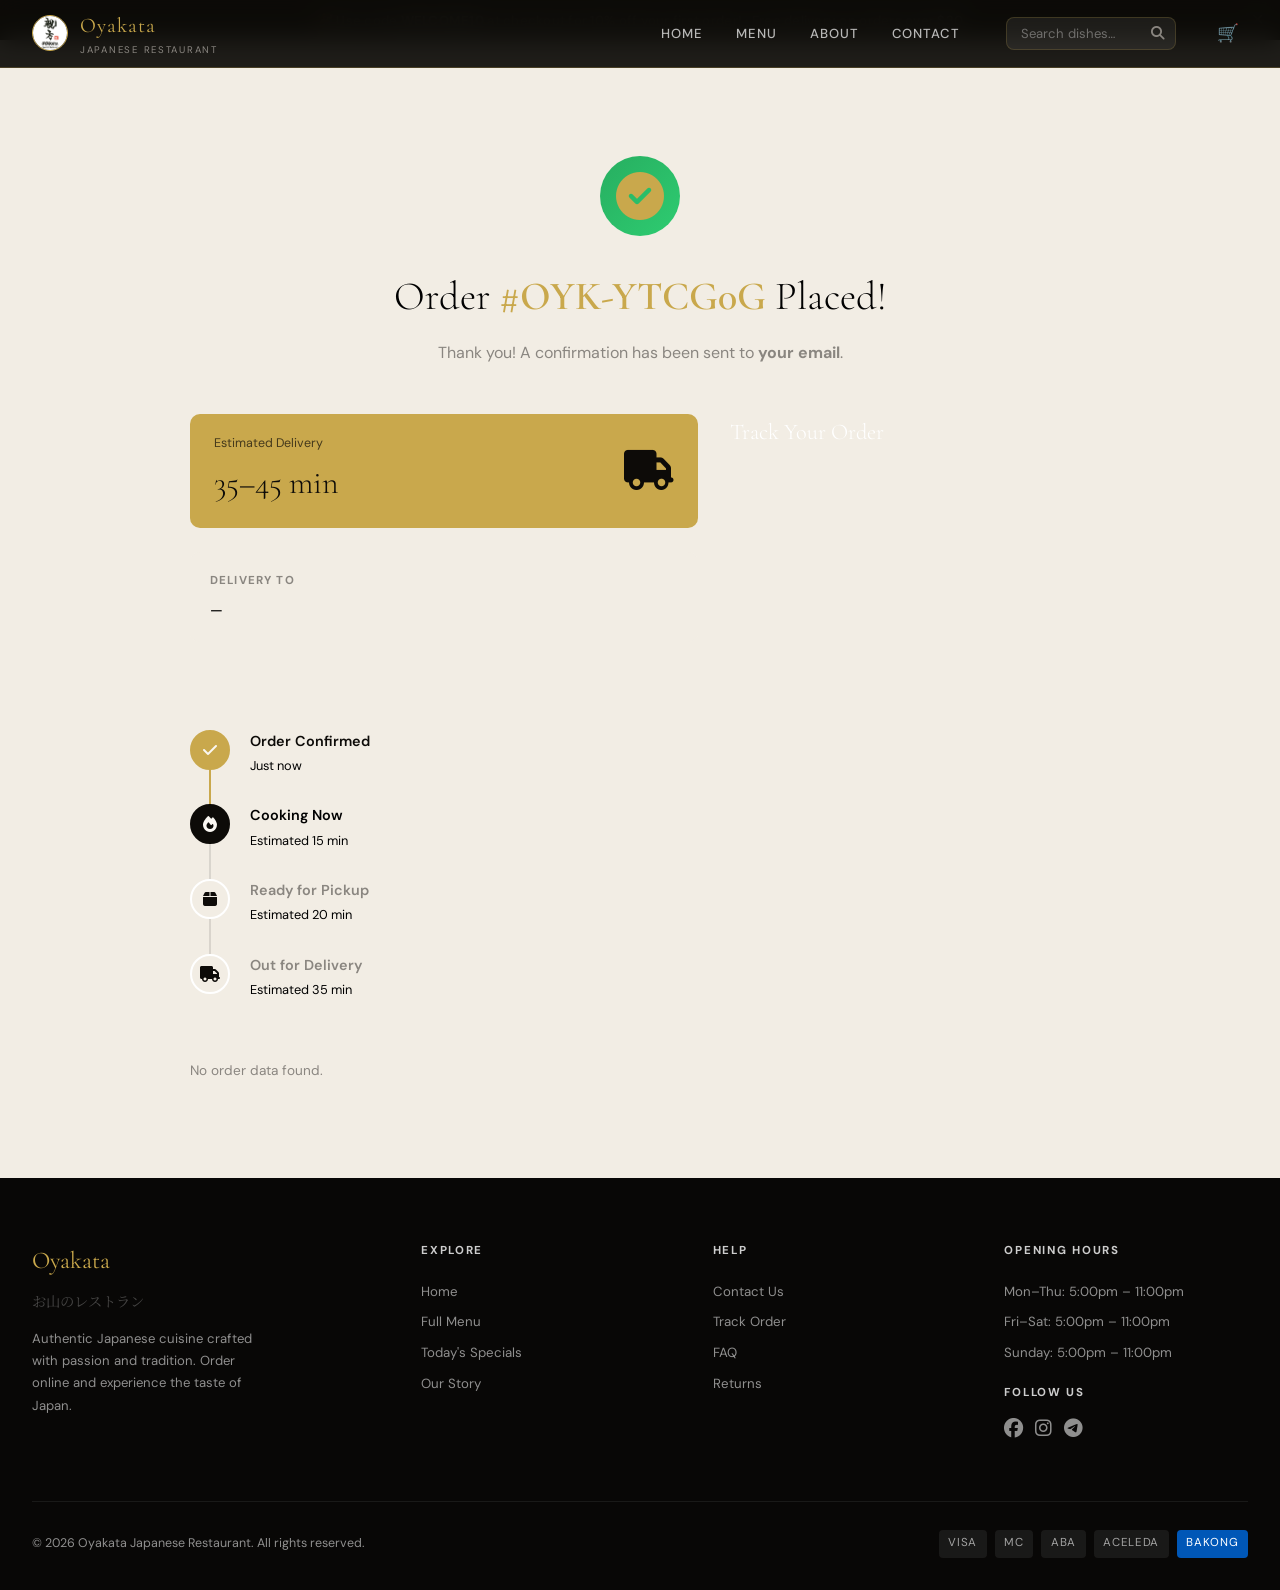
==== commit 9bad2800: "Update confirmation.html" ====
--- a/confirmation.html
+++ b/confirmation.html
@@ -13,6 +13,7 @@
     .summary-row { display: flex; justify-content: space-between; font-size: 0.85rem; color: var(--mist); margin-bottom: 0.4rem; }
     .summary-total { display: flex; justify-content: space-between; font-size: 1rem; font-weight: 700; color: var(--ink); padding-top: 0.55rem; border-top: 1px solid rgba(0,0,0,0.07); margin-top: 0.4rem; }
     #order-items .order-summary { background: #fff; border-radius: var(--radius); border: 1px solid rgba(0,0,0,0.07); padding: 1.75rem; }
+    .confirm-title{ color:black}
     .confirmation-page {
       padding: calc(var(--nav-h) + 3rem) 0 6rem;
       min-height: 100vh;
--- a/style.css
+++ b/style.css
@@ -1205,6 +1205,7 @@
 }
 
 .feature-item h4 {
+  color:black;
   font-size: 0.9rem;
   font-weight: 600;
   margin-bottom: 0.25rem;
